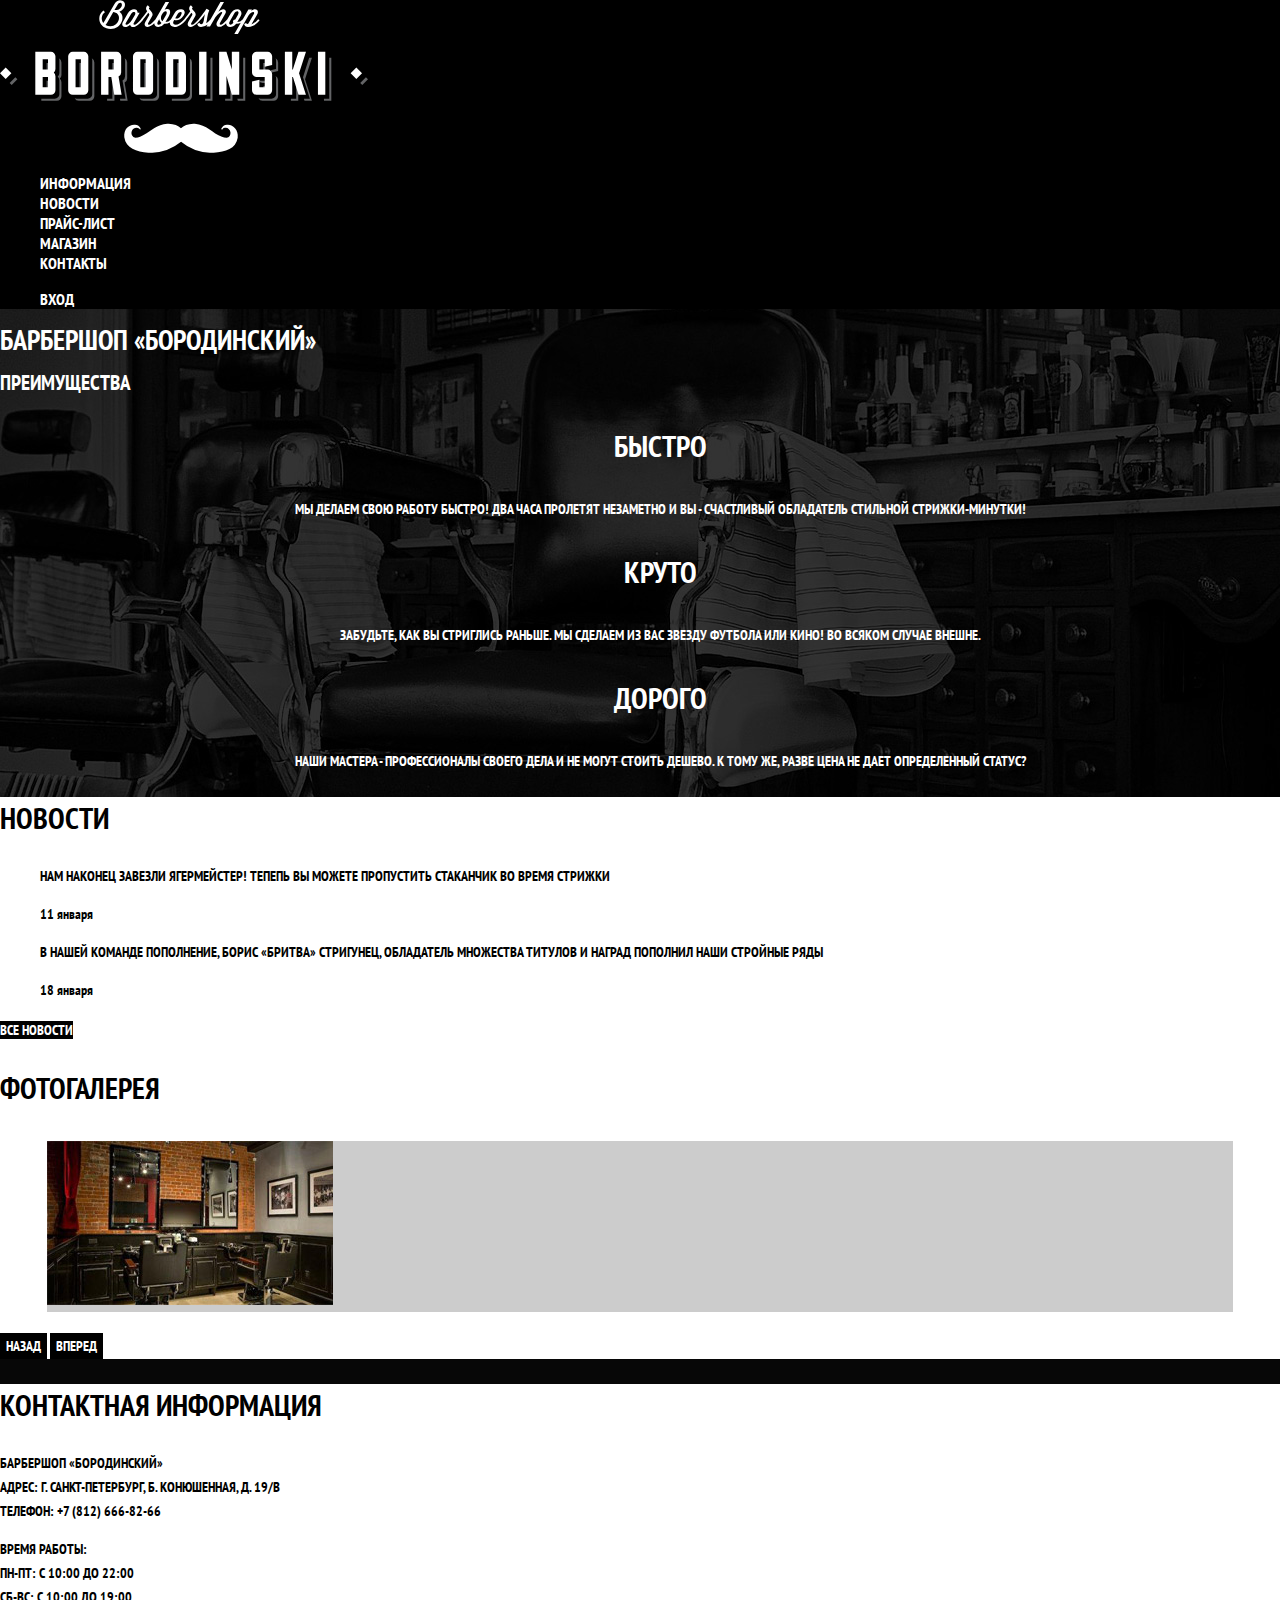
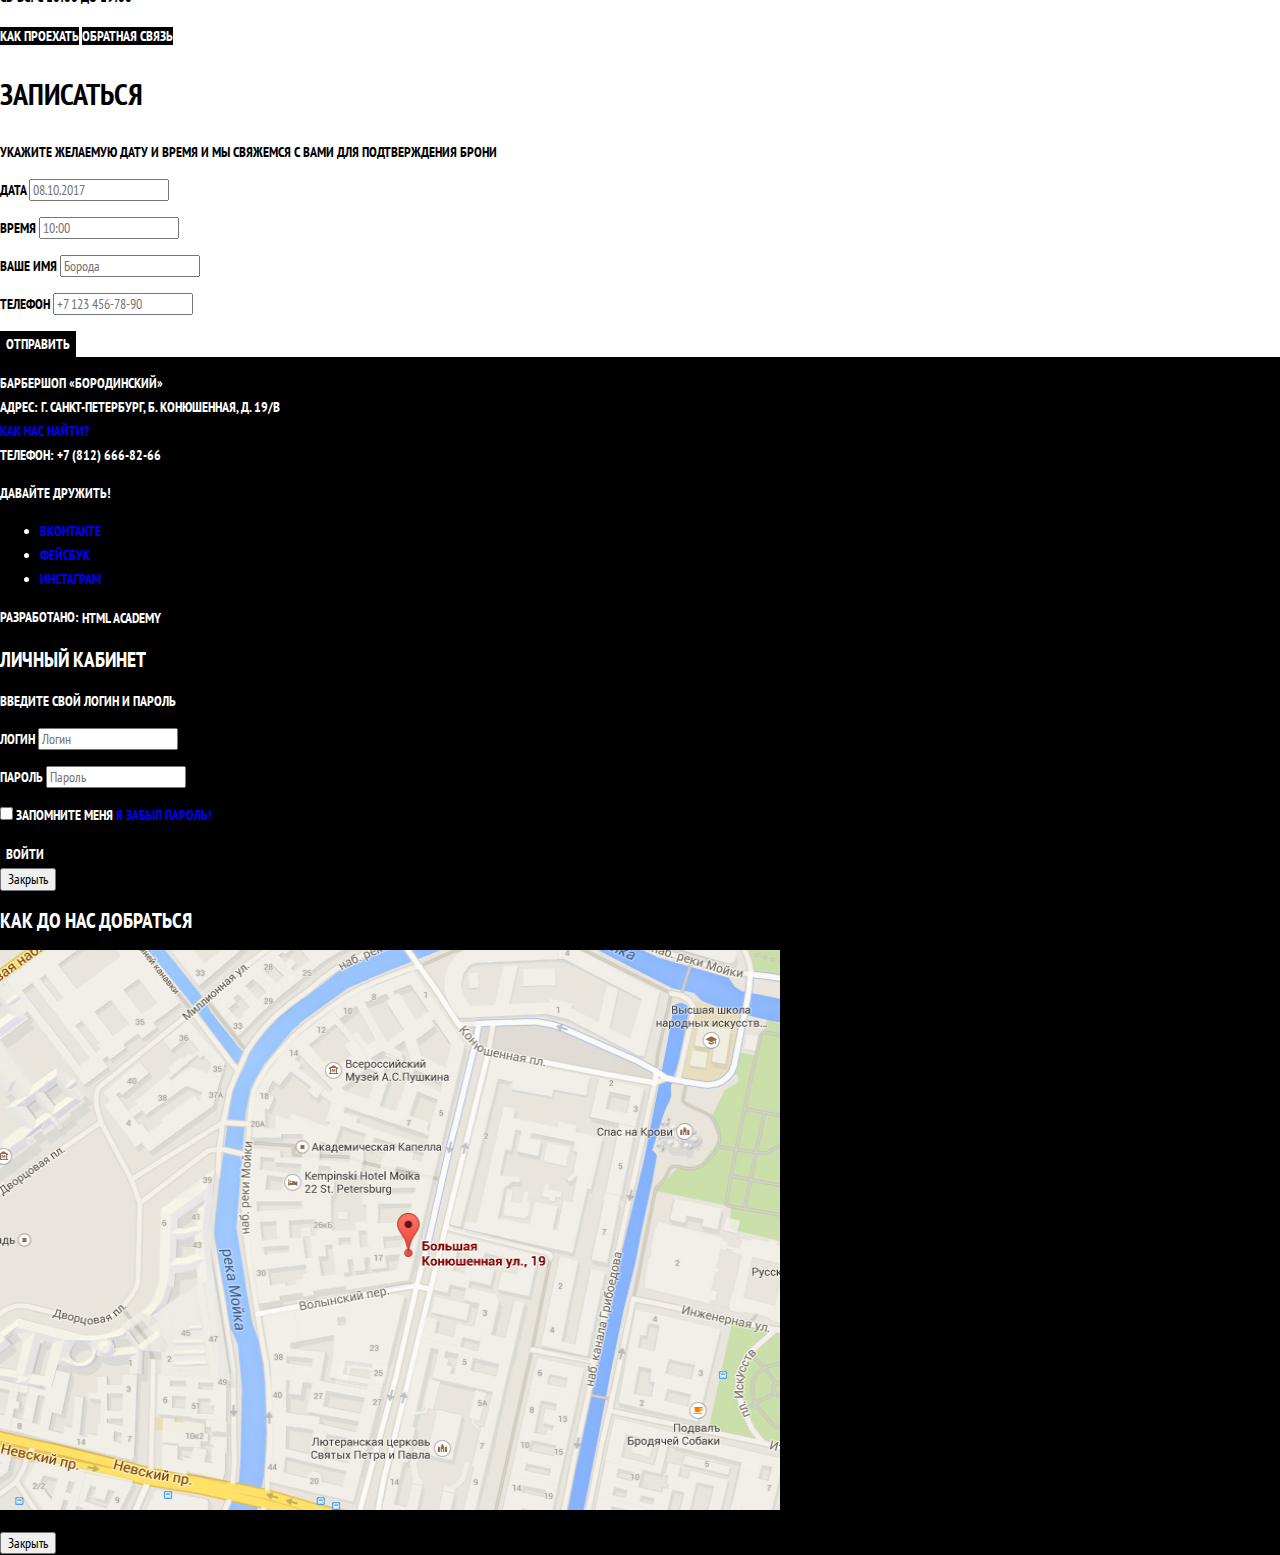
==== index.html @ 7d6e1d99 "Базовая стилизация главной страницы" ====
<!DOCTYPE html>
<html lang="ru">
  <head>
    <meta charset="UTF-8" />
    <meta name="viewport" content="width=device-width, initial-scale=1.0" />
    <meta http-equiv="X-UA-Compatible" content="ie=edge" />
    <title>Барбершоп «Бородинский»</title>
    <link
      href="https://fonts.googleapis.com/css?family=PT+Sans+Narrow:400,700&display=swap&subset=cyrillic"
      rel="stylesheet"
    />
    <link href="css/normalize.css" rel="stylesheet" />
    <link href="css/style.css" rel="stylesheet" />
  </head>
  <body>
    <header class="main-header">
      <nav class="main-navigation">
        <a class="main-header-logo">
          <img
            src="img/index-logo.svg"
            width="368"
            height="153"
            alt="Логотип барбершопа «Бородинский»"
          />
        </a>
        <ul class="site-navigation">
          <li><a href="info.html">Информация</a></li>
          <li><a href="news.html">Новости</a></li>
          <li><a href="price.html">Прайс-лист</a></li>
          <li><a href="catalog.html">Магазин</a></li>
          <li><a href="contacts.html">Контакты</a></li>
        </ul>
        <ul class="user-navigation">
          <li class="login-link">
            <a class="login-link" href="login.html">Вход</a>
          </li>
        </ul>
      </nav>
    </header>
    <main class="container">
      <h1 class="visually-hidden">Барбершоп «Бородинский­­»</h1>

      <section class="features">
        <h2 class="visually-hidden">Преимущества</h2>
        <ul class="features-list">
          <li class="feature-item">
            <h3>Быстро</h3>
            <p>
              Мы делаем свою работу быстро! Два часа пролетят незаметно и вы -
              счастливый обладатель стильной стрижки-минутки!
            </p>
          </li>
          <li class="feature-item">
            <h3>Круто</h3>
            <p>
              Забудьте, как вы стриглись раньше. Мы сделаем из вас звезду
              футбола или кино! Во всяком случае внешне.
            </p>
          </li>
          <li class="feature-item">
            <h3>Дорого</h3>
            <p>
              Наши мастера - профессионалы своего дела и не могут стоить дешево.
              К тому же, разве цена не дает определенный статус?
            </p>
          </li>
        </ul>
      </section>

      <div class="index-colums">
        <section class="news">
          <h2>Новости</h2>
          <ul class="news-list">
            <li class="news-item">
              <p>
                Нам наконец завезли Ягермейстер! тепепь вы можете пропустить
                стаканчик во время стрижки
              </p>
              <time datetime="2016-01-11">11 января</time>
            </li>
            <li class="news-item">
              <p>
                В нашей команде пополнение, Борис «Бритва­­» Стригунец,
                обладатель множества титулов и наград пополнил наши стройные
                ряды
              </p>
              <time datetime="2016-01-18">18 января</time>
            </li>
          </ul>
          <a class="button" href="news.html">Все новости</a>
        </section>
        <section class="gallery">
          <h2>Фотогалерея</h2>
          <figure class="gallery-content">
            <a href="#"
              ><img src="img/studio.jpg" width="286" height="164" alt="Интерьер"
            /></a>
          </figure>
          <button class="button gallery-button gallery-button-back">
            Назад
          </button>
          <button class="button gallery-button gallery-button-next">
            Вперед
          </button>
        </section>
      </div>

      <div class="index-colums">
        <section class="contacts">
          <h2>Контактная информация</h2>
          <p>
            Барбершоп «Бородинский­­»<br />
            Адрес: г. Санкт-Петербург, Б. Конюшенная, д. 19/В<br />
            Телефон: +7 (812) 666-82-66
          </p>
          <p>
            Время работы:<br />
            пн-пт: с 10:00 до 22:00<br />
            сб-вс: с 10:00 до 19:00
          </p>
          <a class="button" href="map.html">Как проехать</a>
          <a class="button" href="contacts.html">Обратная связь</a>
        </section>

        <section class="appointment">
          <h2>Записаться</h2>
          <p class="appointment-info">
            Укажите желаемую дату и время и мы свяжемся с вами для подтверждения
            брони
          </p>
          <form
            action="https://echo.htmlacademy.ru"
            class="appointment-form"
            method="POST"
          >
            <p class="appointment-item">
              <label for="appointment-date">Дата</label>
              <input
                id="appointment-date"
                type="text"
                name="date"
                value=""
                placeholder="08.10.2017"
              />
            </p>
            <p class="appointment-item">
              <label for="appointment-time">Время</label>
              <input
                id="appointment-time"
                type="text"
                name="time"
                value=""
                placeholder="10:00"
              />
            </p>
            <p class="appointment-item">
              <label for="appointment-name">Ваше имя</label>
              <input
                id="appointment-name"
                type="text"
                name="name"
                value=""
                placeholder="Борода"
              />
            </p>
            <p class="appointment-item">
              <label for="appointment-phone">Телефон</label>
              <input
                id="appointment-phone"
                type="tel"
                name="phone"
                value=""
                placeholder="+7 123 456-78-90"
              />
            </p>
            <button class="button" type="submit">Отправить</button>
          </form>
        </section>
      </div>
    </main>
    <footer class="main-footer">
      <p class="footer-contacts">
        Барбершоп «Бородинский­­»<br />
        Адрес: г. Санкт-Петербург, Б. Конюшенная, д. 19/В<br />
        <a href="map.html">Как нас найти?</a><br />
        Телефон: +7 (812) 666-82-66
      </p>
      <div class="footer-social">
        <b>Давайте дружить!</b>
        <ul>
          <li><a class="social-button" href="#">Вконтакте</a></li>
          <li><a class="social-button" href="#">Фейсбук</a></li>
          <li><a class="social-button" href="#">Инстаграм</a></li>
        </ul>
      </div>
      <p class="footer-copyright">
        <b>Разработано:</b>
        <a class="button" href="https://htmlacademy.ru">HTML Academy</a>
      </p>
    </footer>

    <section class="modal modal-login">
      <h2>Личный кабинет</h2>
      <p>Введите свой логин и пароль</p>
      <form
        action="https://echo.htmlacademy.ru"
        class="login-form"
        method="POST"
      >
        <p>
          <label for="user-login" class="visually-hidden">Логин</label>
          <input
            class="login-icon-user"
            id="user-login"
            type="text"
            name="login"
            placeholder="Логин"
          />
        </p>
        <p>
          <label for="user-password" class="visually-hidden">Пароль</label>
          <input
            class="login-icon-password"
            id="user-password"
            type="password"
            name="password"
            placeholder="Пароль"
          />
        </p>
        <p class="login-password-info">
          <label class="login-checkbox">
            <input type="checkbox" name="remember" class="visually-hidden" />
            <span class="checkbox-indicator"></span>
            Запомните меня
          </label>
          <a class="restore" href="#">Я забыл пароль!</a>
        </p>
        <button class="button" type="submit">Войти</button>
      </form>
      <button class="modal-close" type="button">Закрыть</button>
    </section>

    <section class="modal modal-map">
      <h2 class="visually-hidden">Как до нас добраться</h2>
      <p>
        <img
          src="img/map.jpg"
          width="780"
          height="560"
          alt="Офис компании по адресу ул. Большая Конюшенная 19/8, Санкт-Петербург"
        />
      </p>
      <button class="modal-close" type="button">Закрыть</button>
    </section>
  </body>
</html>
---- css/style.css ----
body {
  margin: 0;
  padding: 0;

  font-family: "PT Sans Narrow", Arial, sans-serif;
  font-size: 14px;
  font-weight: 700;
  line-height: 24px;
  color: #ffffff;
  text-transform: uppercase;

  background-color: #000000;
  background-image: url("../img/bg.jpg");
  background-position: top center;
  background-repeat: no-repeat;
}

a {
  text-decoration: none;
}

.button {
  font: inherit;

  text-align: center;
  color: #ffffff;
  vertical-align: middle;
  text-transform: uppercase;

  background-color: #000000;
  border: 0;
}

.button:hover,
.button:focus,
.button:active {
  background-color: #663d15;
}

.main-navigation {
  font-size: 16px;
  line-height: 20px;
  color: #ffffff;

  background-color: #000000;
}

.site-navigation,
.user-navigation {
  list-style: none;
}

.site-navigation a,
.user-navigation a {
  color: #ffffff;
}

.site-navigation:hover,
.site-navigation:focus,
.user-navigation:hover,
.user-navigation:focus {
  background-color: #242424;
}

.features-list {
  list-style: none;
}

.feature-item {
  text-align: center;
}

.feature-item h3 {
  font-size: 30px;
  line-height: 42px;
}

.index-colums {
  color: #000000;

  background-color: #f8f5f2;
  background-image: url("../img/pattern-light.jpg");
  background-position: 0 0;
  background-repeat: repeat;
}

.index-colums h2 {
  font-size: 30px;
  line-height: 42px;
}

.news-list {
  list-style: none;
}

.news-item time {
  text-transform: none;
}

.gallery-content {
  background-color: #cccccc;
  border: 7px solid #ffffff;
}
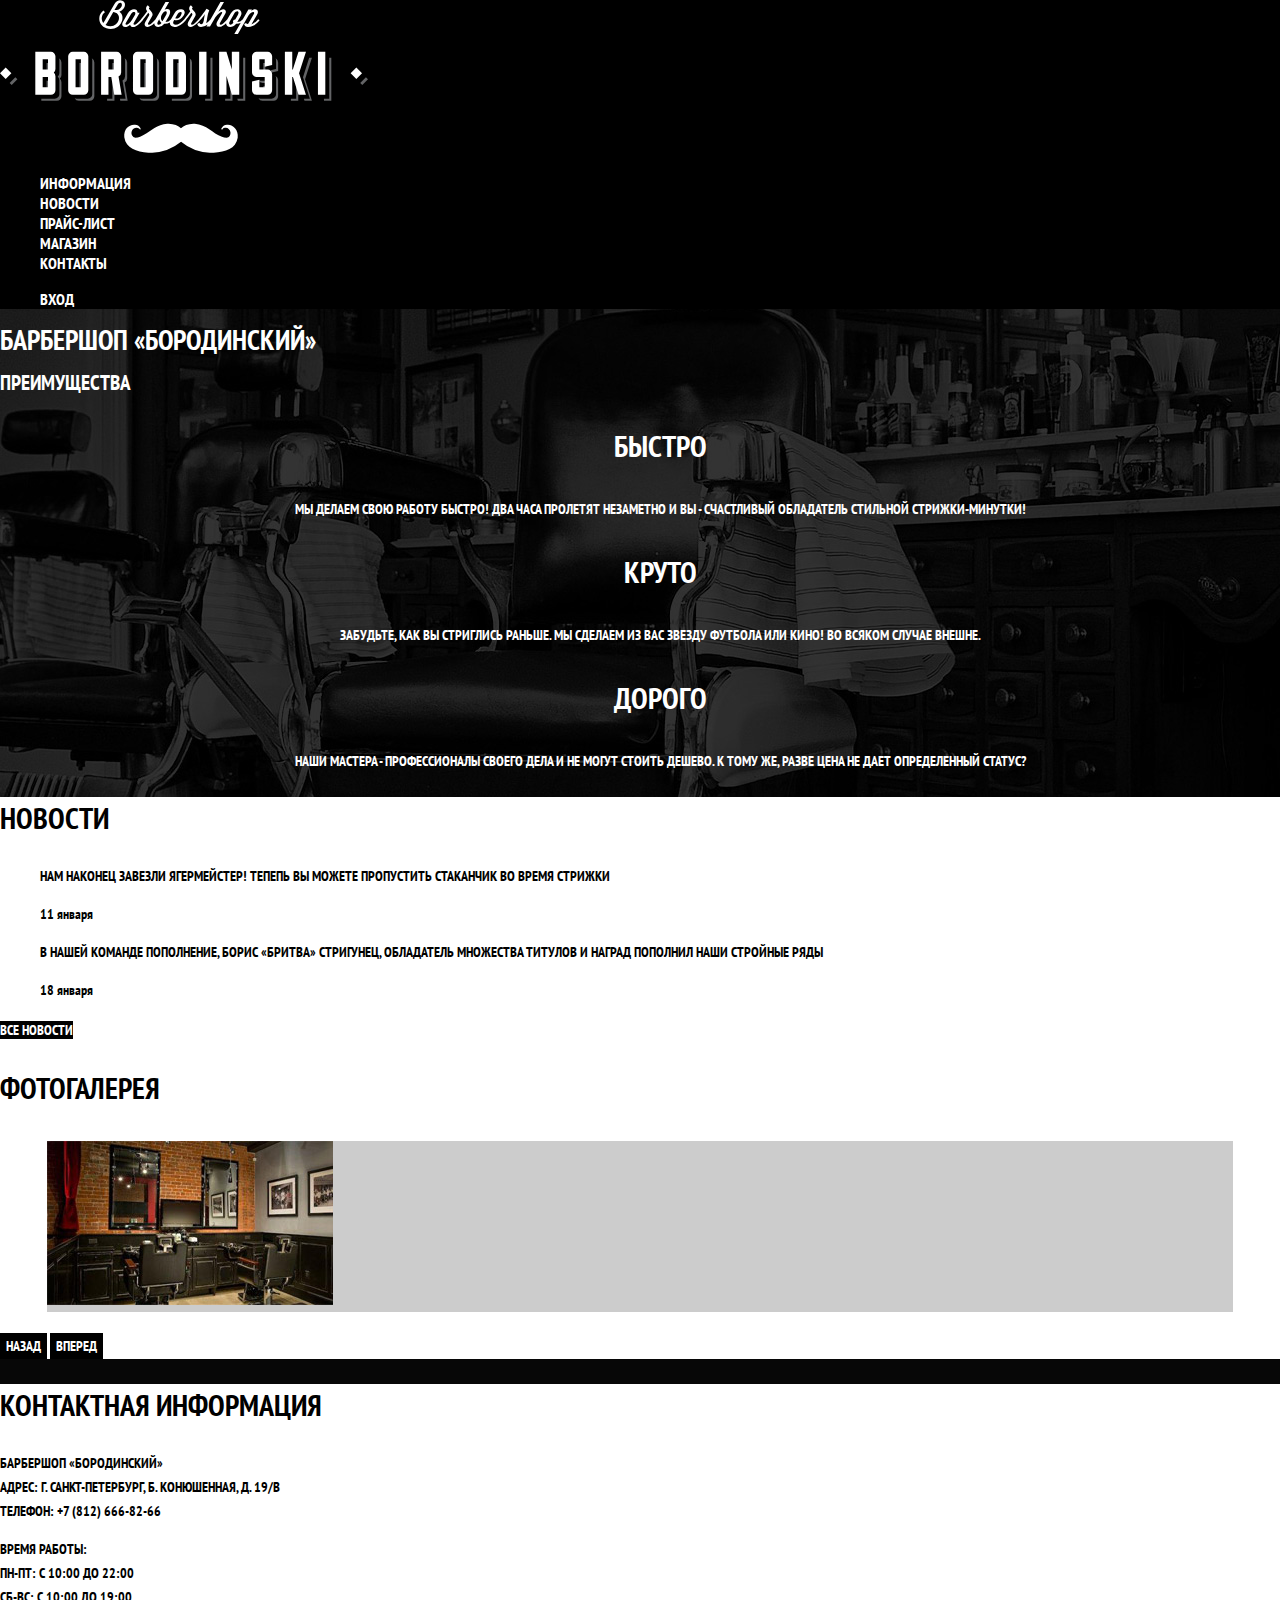
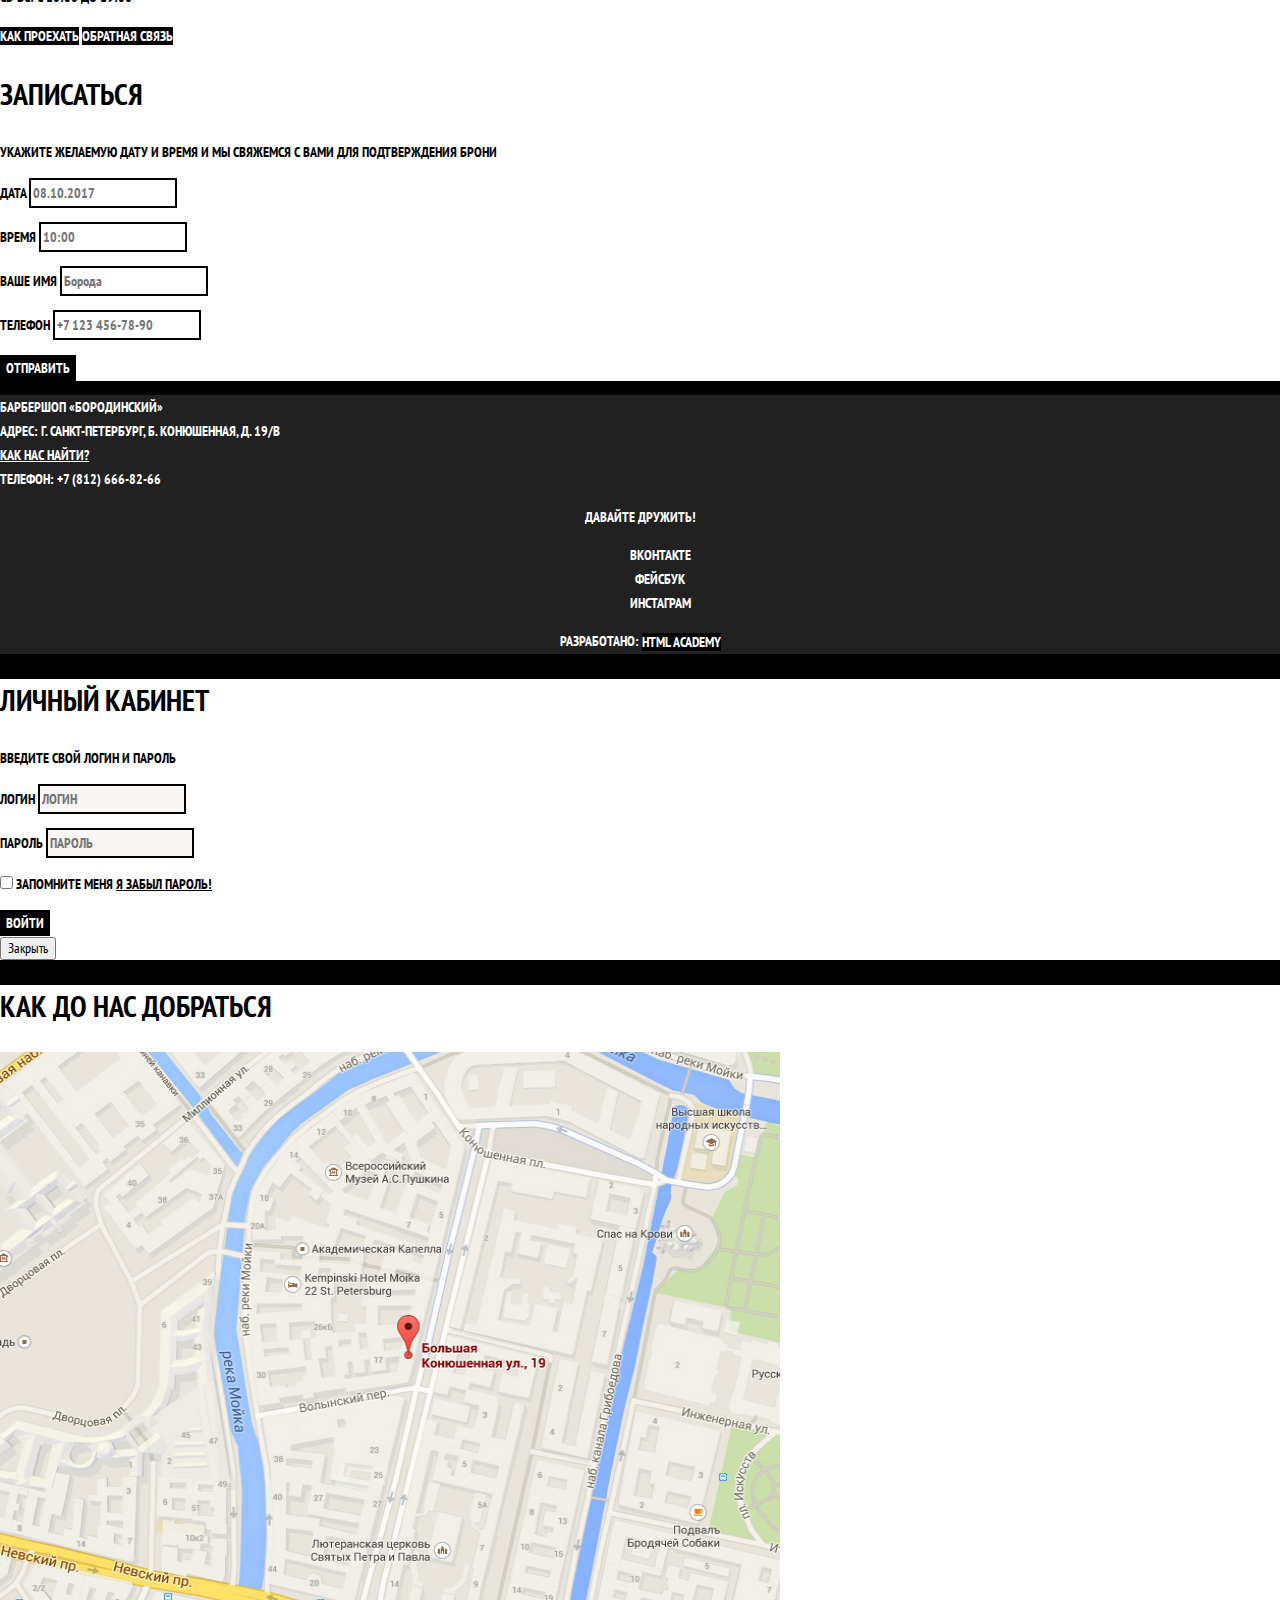
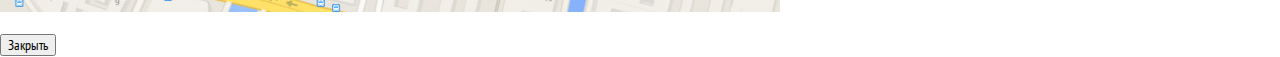
==== commit 407f85fd: "Базовая стилизация карточки товара и каталога" ====
--- a/index.html
+++ b/index.html
@@ -2,8 +2,6 @@
 <html lang="ru">
   <head>
     <meta charset="UTF-8" />
-    <meta name="viewport" content="width=device-width, initial-scale=1.0" />
-    <meta http-equiv="X-UA-Compatible" content="ie=edge" />
     <title>Барбершоп «Бородинский»</title>
     <link
       href="https://fonts.googleapis.com/css?family=PT+Sans+Narrow:400,700&display=swap&subset=cyrillic"
@@ -89,6 +87,7 @@
           </ul>
           <a class="button" href="news.html">Все новости</a>
         </section>
+        
         <section class="gallery">
           <h2>Фотогалерея</h2>
           <figure class="gallery-content">
--- a/css/style.css
+++ b/css/style.css
@@ -15,6 +15,15 @@
   background-repeat: no-repeat;
 }
 
+.inner-page {
+  color: #000000;
+
+  background-color: #f9f6f3;
+  background-image: url("../img/pattern-light.jpg");
+  background-position: 0 0;
+  background-repeat: repeat;
+}
+
 a {
   text-decoration: none;
 }
@@ -28,7 +37,7 @@
   text-transform: uppercase;
 
   background-color: #000000;
-  border: 0;
+  border: none;
 }
 
 .button:hover,
@@ -55,10 +64,10 @@
   color: #ffffff;
 }
 
-.site-navigation:hover,
-.site-navigation:focus,
-.user-navigation:hover,
-.user-navigation:focus {
+.site-navigation a:hover,
+.site-navigation a:focus,
+.user-navigation a:hover,
+.user-navigation a:focus {
   background-color: #242424;
 }
 
@@ -100,4 +109,245 @@
 .gallery-content {
   background-color: #cccccc;
   border: 7px solid #ffffff;
+}
+
+.appointment-item input {
+  font: inherit;
+
+  background-color: transparent;
+  border: 2px solid #000000;
+}
+
+.appointment-item input:focus {
+  border-color: #663d15;
+}
+
+.page-title {
+  font-size: 30px;
+  line-height: 42px;
+}
+
+.breadcrumbs {
+  list-style: none;
+}
+
+.breadcrumbs a {
+  color: #000000;
+}
+
+.breadcrumbs a:hover,
+.breadcrumbs a:focus {
+  text-decoration: underline;
+}
+
+.filter fieldset {
+  border: none;
+}
+
+.filter legend {
+  font-size: 24px;
+  line-height: 30px;
+}
+
+.filter ul {
+  list-style: none;
+  line-height: 18px;
+}
+
+.filter-input:hover + label,
+.filter-input:focus + label {
+  color: #663d15;
+}
+
+.filter-input:disabled + label {
+  color: #000000;
+
+  opacity: 0.5;
+}
+
+.catalog-list {
+  list-style: none;
+}
+
+.catalog-item {
+  background-color: #f8f3f8;
+  box-shadow: 0 0 10px rgba(0, 0, 0, 0.1);
+}
+
+.catalog-item:hover {
+  box-shadow: 0 0 10px rgba(0, 0, 0, 0.2);
+}
+
+.catalog-item a {
+  color: #000000;
+}
+
+.catalog-item h3 {
+  font-size: 14px;
+  line-height: 18px;
+}
+
+.catalog-category {
+  text-transform: none;
+}
+
+.catalog-item-price b {
+  font-size: 14px;
+  line-height: 20px;
+  text-align: center;
+
+  background-color: #e5e5e5;
+}
+
+.catalog-item-price .button {
+  line-height: 20px;
+  color: #ffffff;
+}
+
+.pagination-list {
+  list-style: none;
+}
+
+.pagination-item a {
+  color: #ffffff;
+
+  background-color: #000000;
+}
+
+.pagination-item a:hover,
+.pagination-item a:focus,
+.pagination-item a:active {
+  background-color: #663d15;
+}
+
+.pagination-item-current a {
+  color: #000000;
+
+  background-color: #ffffff;
+}
+
+.pagination-item-current a:hover,
+.pagination-item-current a:focus,
+.pagination-item-current a:active {
+  color: #000000;
+
+  background-color: #ffffff;
+}
+
+.product-photo-preview {
+  list-style: none;
+}
+
+.product-photo-preview li {
+  box-shadow: 0 0 10px 2px rgba(0, 0, 0, 0.1);
+}
+
+.product-photo-full {
+  box-shadow: 0 0 10px 2px rgba(0, 0, 0, 0.1);
+}
+
+.product-article {
+  text-align: right;
+  color: #aeaeae;
+}
+
+.product-price b {
+  line-height: 20px;
+  text-align: center;
+
+  background-color: #e5e5e5;
+}
+
+.product-info h3 {
+  font-size: 24px;
+  line-height: 30px;
+}
+
+.product-info ul {
+  list-style: none;
+}
+
+.main-footer {
+  color: #ffffff;
+
+  background-color: #212121;
+  background-image: url("../img/pattern-dark.jpg");
+  background-position: 0 0;
+  background-repeat: repeat;
+}
+
+.footer-contacts a {
+  color: #ffffff;
+  text-decoration: underline;
+}
+
+.footer-contacts a:hover,
+.footer-contacts a:focus {
+  text-decoration: none;
+}
+
+.footer-social {
+  text-align: center;
+}
+
+.footer-social ul {
+  list-style: none;
+}
+
+.social-button {
+  color: #ffffff;
+}
+
+.footer-copyright {
+  text-align: center;
+}
+
+.footer-copyright .button:hover,
+.footer-copyright .button:focus {
+  color: #000000;
+
+  background-color: #ffffff;
+}
+
+.modal {
+  color: #000000;
+
+  background-color: #f8f3f8;
+  background-image: url("../img/pattern-light.jpg");
+  background-position: 0 0;
+  background-repeat: repeat;
+}
+
+.modal h2 {
+  font-size: 30px;
+  line-height: 42px;
+}
+
+.login-form input[type="text"],
+.login-form input[type="password"] {
+  font: inherit;
+  color: #000000;
+  text-transform: uppercase;
+
+  background-color: #f9f6f3;
+  border: 2px solid #000000;
+}
+
+.login-form input:focus {
+  border-color: #663d15;
+}
+
+.login-checkbox:hover,
+.login-checkbox:focus {
+  color: #663d15;
+}
+
+.restore {
+  color: #000000;
+  text-decoration: underline;
+}
+
+.restore:hover,
+.restore:focus {
+  text-decoration: none;
 }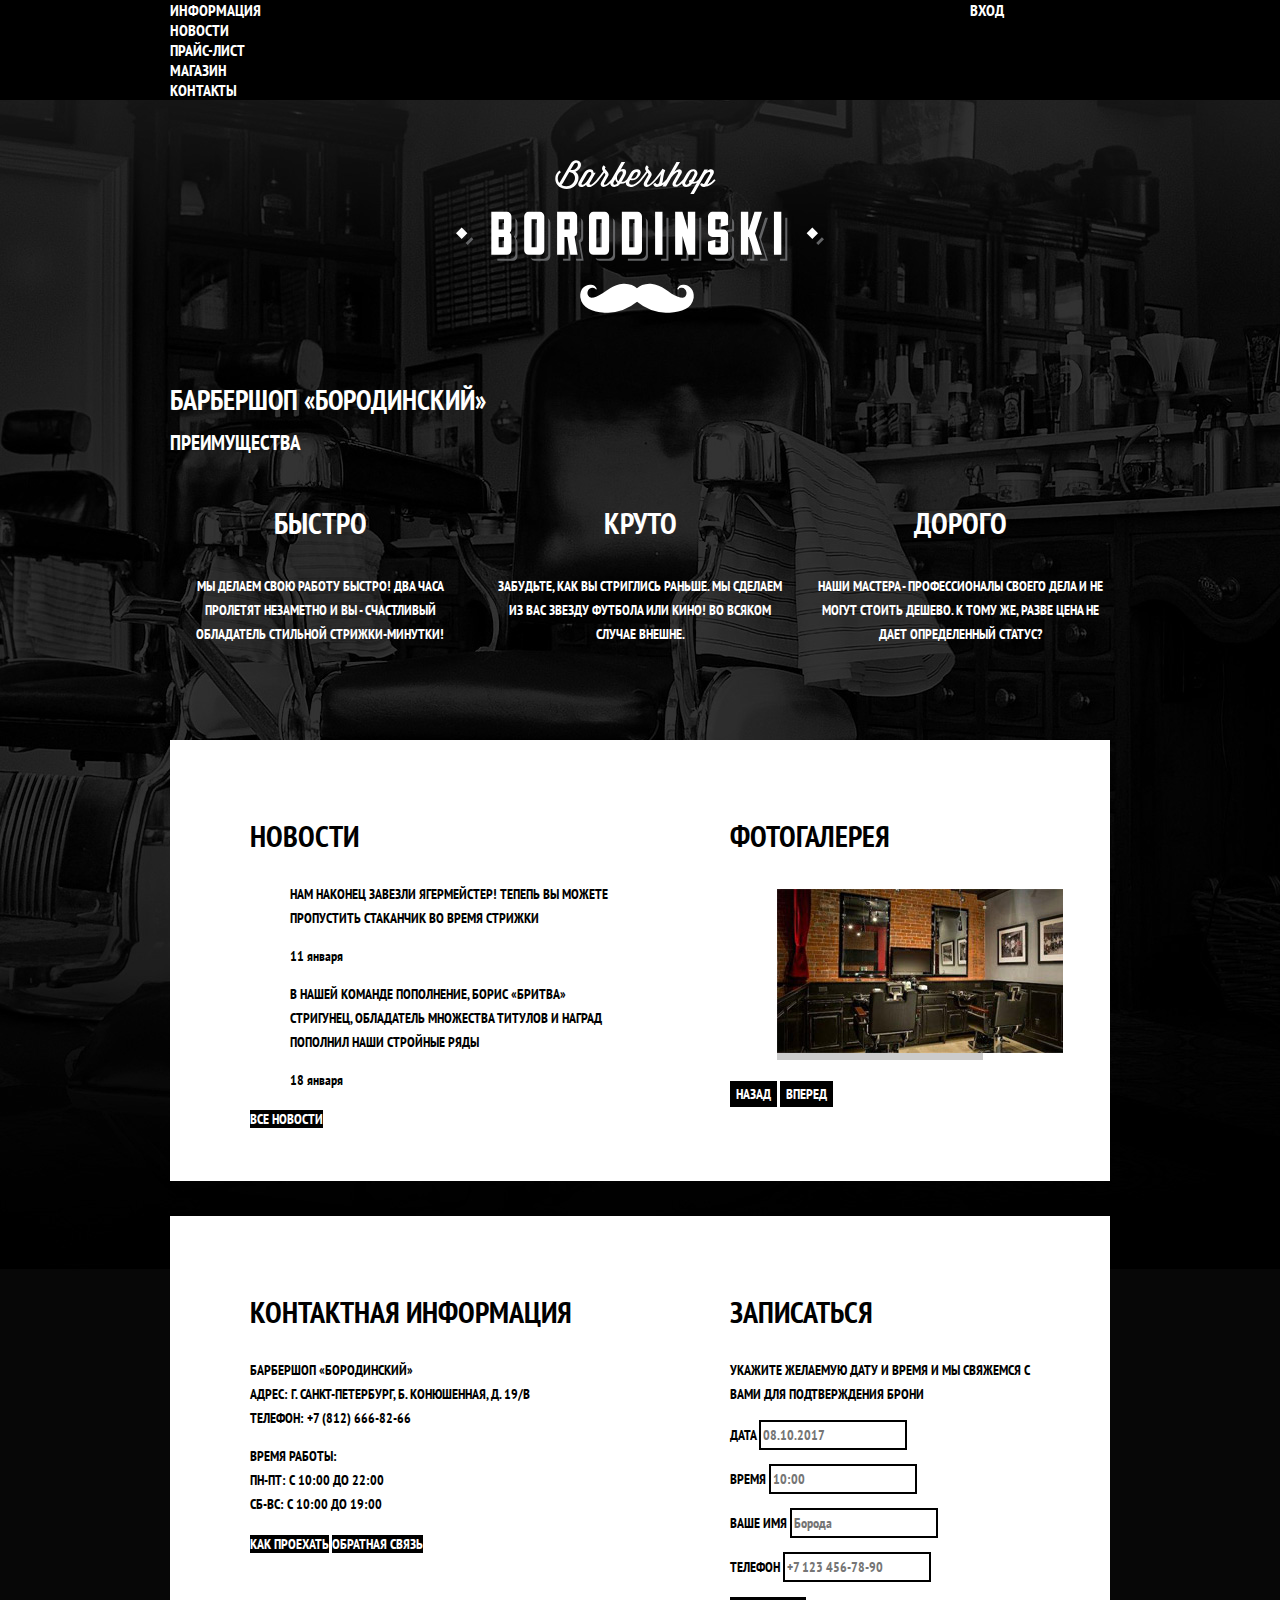
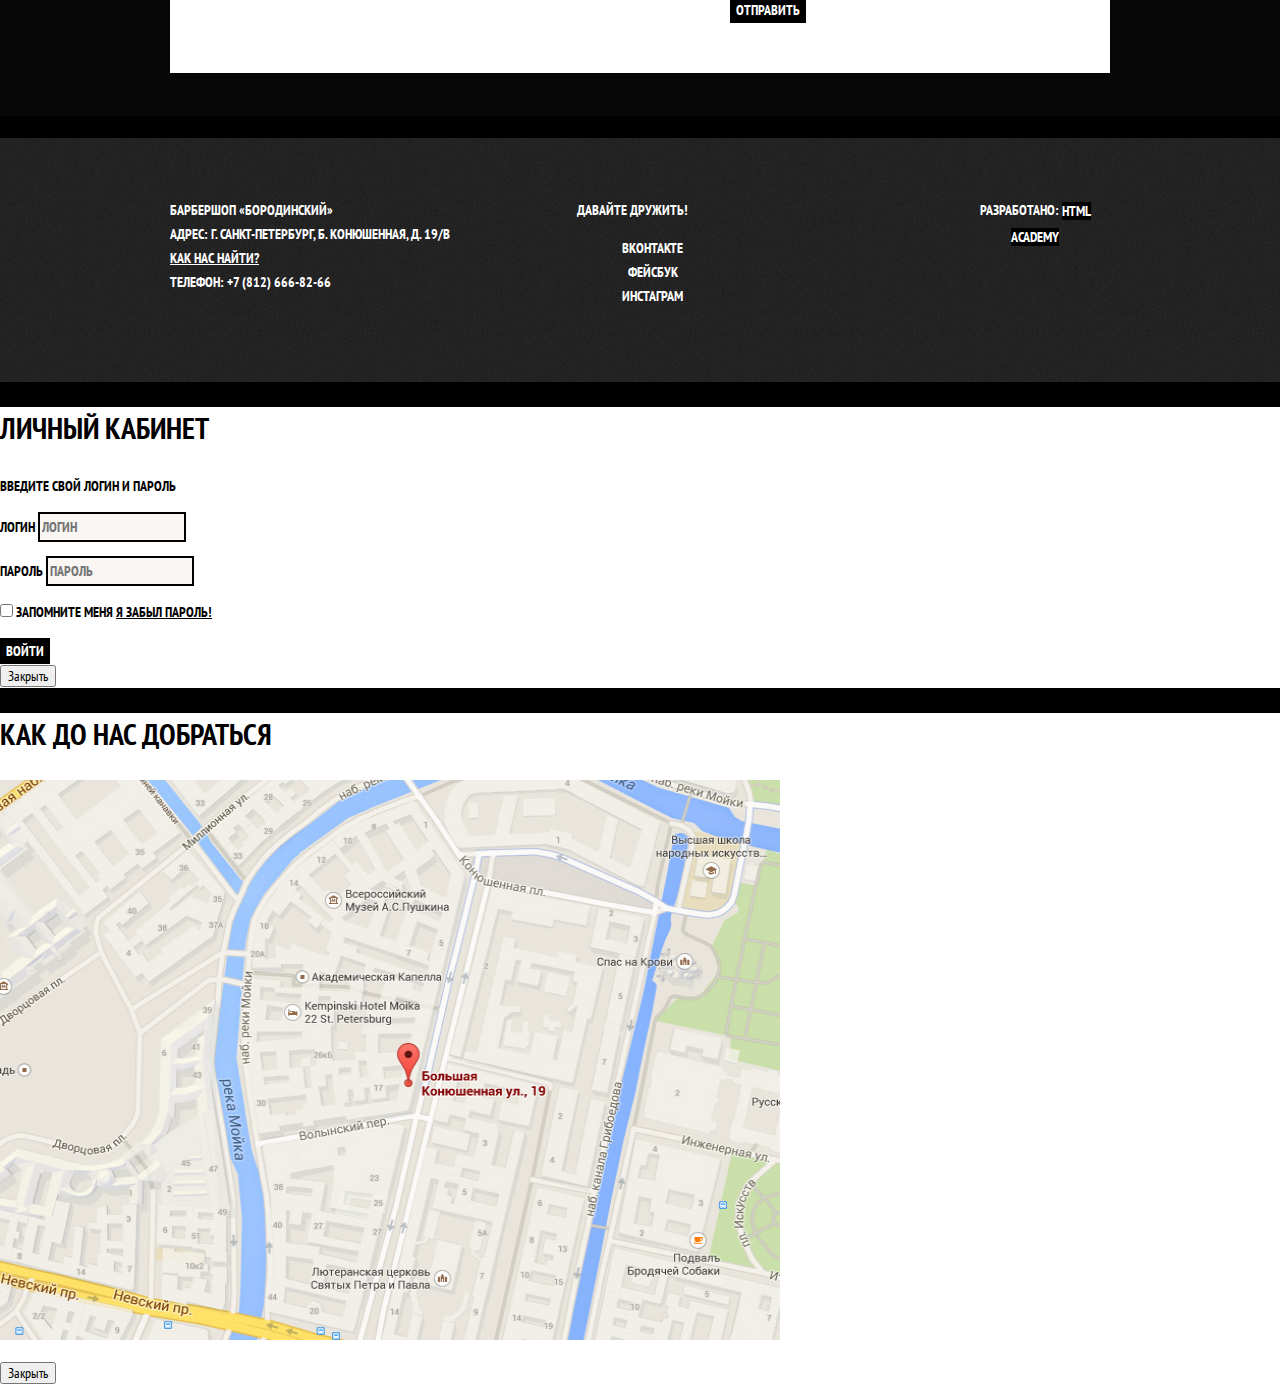
==== commit 20e703d5: "Сетка главной страницы" ====
--- a/index.html
+++ b/index.html
@@ -10,6 +10,7 @@
     <link href="css/normalize.css" rel="stylesheet" />
     <link href="css/style.css" rel="stylesheet" />
   </head>
+
   <body>
     <header class="main-header">
       <nav class="main-navigation">
@@ -21,20 +22,25 @@
             alt="Логотип барбершопа «Бородинский»"
           />
         </a>
-        <ul class="site-navigation">
-          <li><a href="info.html">Информация</a></li>
-          <li><a href="news.html">Новости</a></li>
-          <li><a href="price.html">Прайс-лист</a></li>
-          <li><a href="catalog.html">Магазин</a></li>
-          <li><a href="contacts.html">Контакты</a></li>
-        </ul>
-        <ul class="user-navigation">
-          <li class="login-link">
-            <a class="login-link" href="login.html">Вход</a>
-          </li>
-        </ul>
+        <div class="main-navigation-wrapper">
+          <div class="container">
+            <ul class="site-navigation">
+              <li><a href="info.html">Информация</a></li>
+              <li><a href="news.html">Новости</a></li>
+              <li><a href="price.html">Прайс-лист</a></li>
+              <li><a href="catalog.html">Магазин</a></li>
+              <li><a href="contacts.html">Контакты</a></li>
+            </ul>
+            <ul class="user-navigation">
+              <li class="login-link">
+                <a class="login-link" href="login.html">Вход</a>
+              </li>
+            </ul>
+          </div>
+        </div>
       </nav>
     </header>
+
     <main class="container">
       <h1 class="visually-hidden">Барбершоп «Бородинский­­»</h1>
 
@@ -87,7 +93,7 @@
           </ul>
           <a class="button" href="news.html">Все новости</a>
         </section>
-        
+
         <section class="gallery">
           <h2>Фотогалерея</h2>
           <figure class="gallery-content">
@@ -178,24 +184,26 @@
       </div>
     </main>
     <footer class="main-footer">
-      <p class="footer-contacts">
-        Барбершоп «Бородинский­­»<br />
-        Адрес: г. Санкт-Петербург, Б. Конюшенная, д. 19/В<br />
-        <a href="map.html">Как нас найти?</a><br />
-        Телефон: +7 (812) 666-82-66
-      </p>
-      <div class="footer-social">
-        <b>Давайте дружить!</b>
-        <ul>
-          <li><a class="social-button" href="#">Вконтакте</a></li>
-          <li><a class="social-button" href="#">Фейсбук</a></li>
-          <li><a class="social-button" href="#">Инстаграм</a></li>
-        </ul>
+      <div class="container">
+        <p class="footer-contacts">
+          Барбершоп «Бородинский­­»<br />
+          Адрес: г. Санкт-Петербург, Б. Конюшенная, д. 19/В<br />
+          <a href="map.html">Как нас найти?</a><br />
+          Телефон: +7 (812) 666-82-66
+        </p>
+        <div class="footer-social">
+          <b>Давайте дружить!</b>
+          <ul>
+            <li><a class="social-button" href="#">Вконтакте</a></li>
+            <li><a class="social-button" href="#">Фейсбук</a></li>
+            <li><a class="social-button" href="#">Инстаграм</a></li>
+          </ul>
+        </div>
+        <p class="footer-copyright">
+          <b>Разработано:</b>
+          <a class="button" href="https://htmlacademy.ru">HTML Academy</a>
+        </p>
       </div>
-      <p class="footer-copyright">
-        <b>Разработано:</b>
-        <a class="button" href="https://htmlacademy.ru">HTML Academy</a>
-      </p>
     </footer>
 
     <section class="modal modal-login">
--- a/css/style.css
+++ b/css/style.css
@@ -24,6 +24,10 @@
   background-repeat: repeat;
 }
 
+.main-header {
+  margin-bottom: 75px;
+}
+
 a {
   text-decoration: none;
 }
@@ -47,15 +51,47 @@
 }
 
 .main-navigation {
+  display: flex;
+  flex-direction: column;
+  align-items: center;
+
   font-size: 16px;
   line-height: 20px;
   color: #ffffff;
 
+  background-color: transparent;
+}
+
+.main-header-logo {
+  order: 2;
+  width: 368px;
+  height: 153px;
+}
+
+.main-navigation-wrapper {
+  width: 100%;
+  margin-bottom: 60px;
+
   background-color: #000000;
+}
+
+.main-navigation-wrapper .container {
+  display: flex;
+  justify-content: space-between;
+}
+
+.site-navigation {
+  width: 620px;
+}
+
+.user-navigation {
+  width: 140px;
 }
 
 .site-navigation,
 .user-navigation {
+  margin: 0;
+  padding: 0;
   list-style: none;
 }
 
@@ -71,11 +107,27 @@
   background-color: #242424;
 }
 
+.container {
+  width: 940px;
+  margin: 0 auto;
+  padding: 0 10px;;
+}
+
+.features {
+  margin-bottom: 80px;
+}
+
 .features-list {
+  display: flex;
+  justify-content: space-between;
+  margin: 0;
+  padding: 0;
+
   list-style: none;
 }
 
 .feature-item {
+  width: 300px;
   text-align: center;
 }
 
@@ -85,6 +137,11 @@
 }
 
 .index-colums {
+  display: flex;
+  justify-content: space-between;
+  padding: 50px 80px;
+  margin-bottom: 35px;
+
   color: #000000;
 
   background-color: #f8f5f2;
@@ -98,12 +155,20 @@
   line-height: 42px;
 }
 
+.news {
+  width: 380px;
+}
+
 .news-list {
   list-style: none;
 }
 
 .news-item time {
   text-transform: none;
+}
+
+.gallery {
+  width: 300px;
 }
 
 .gallery-content {
@@ -111,6 +176,14 @@
   border: 7px solid #ffffff;
 }
 
+.contacts {
+  width: 380px;
+}
+
+.appointment {
+  width: 300px;
+}
+
 .appointment-item input {
   font: inherit;
 
@@ -138,6 +211,10 @@
 .breadcrumbs a:hover,
 .breadcrumbs a:focus {
   text-decoration: underline;
+}
+
+.breadcrumbs-current {
+  color: #aba9a7;
 }
 
 .filter fieldset {
@@ -268,6 +345,9 @@
 }
 
 .main-footer {
+  padding: 60px 0;
+  margin-top: 65px;
+
   color: #ffffff;
 
   background-color: #212121;
@@ -276,6 +356,17 @@
   background-repeat: repeat;
 }
 
+.main-footer .container {
+  display: flex;
+
+}
+
+.footer-contacts {
+  width: 320px;
+  margin: 0;
+  margin-right: 70px;
+}
+
 .footer-contacts a {
   color: #ffffff;
   text-decoration: underline;
@@ -287,6 +378,8 @@
 }
 
 .footer-social {
+  width: 145px;
+
   text-align: center;
 }
 
@@ -299,6 +392,9 @@
 }
 
 .footer-copyright {
+  width: 150px;
+  margin: 0;
+  margin-left: auto;
   text-align: center;
 }
 
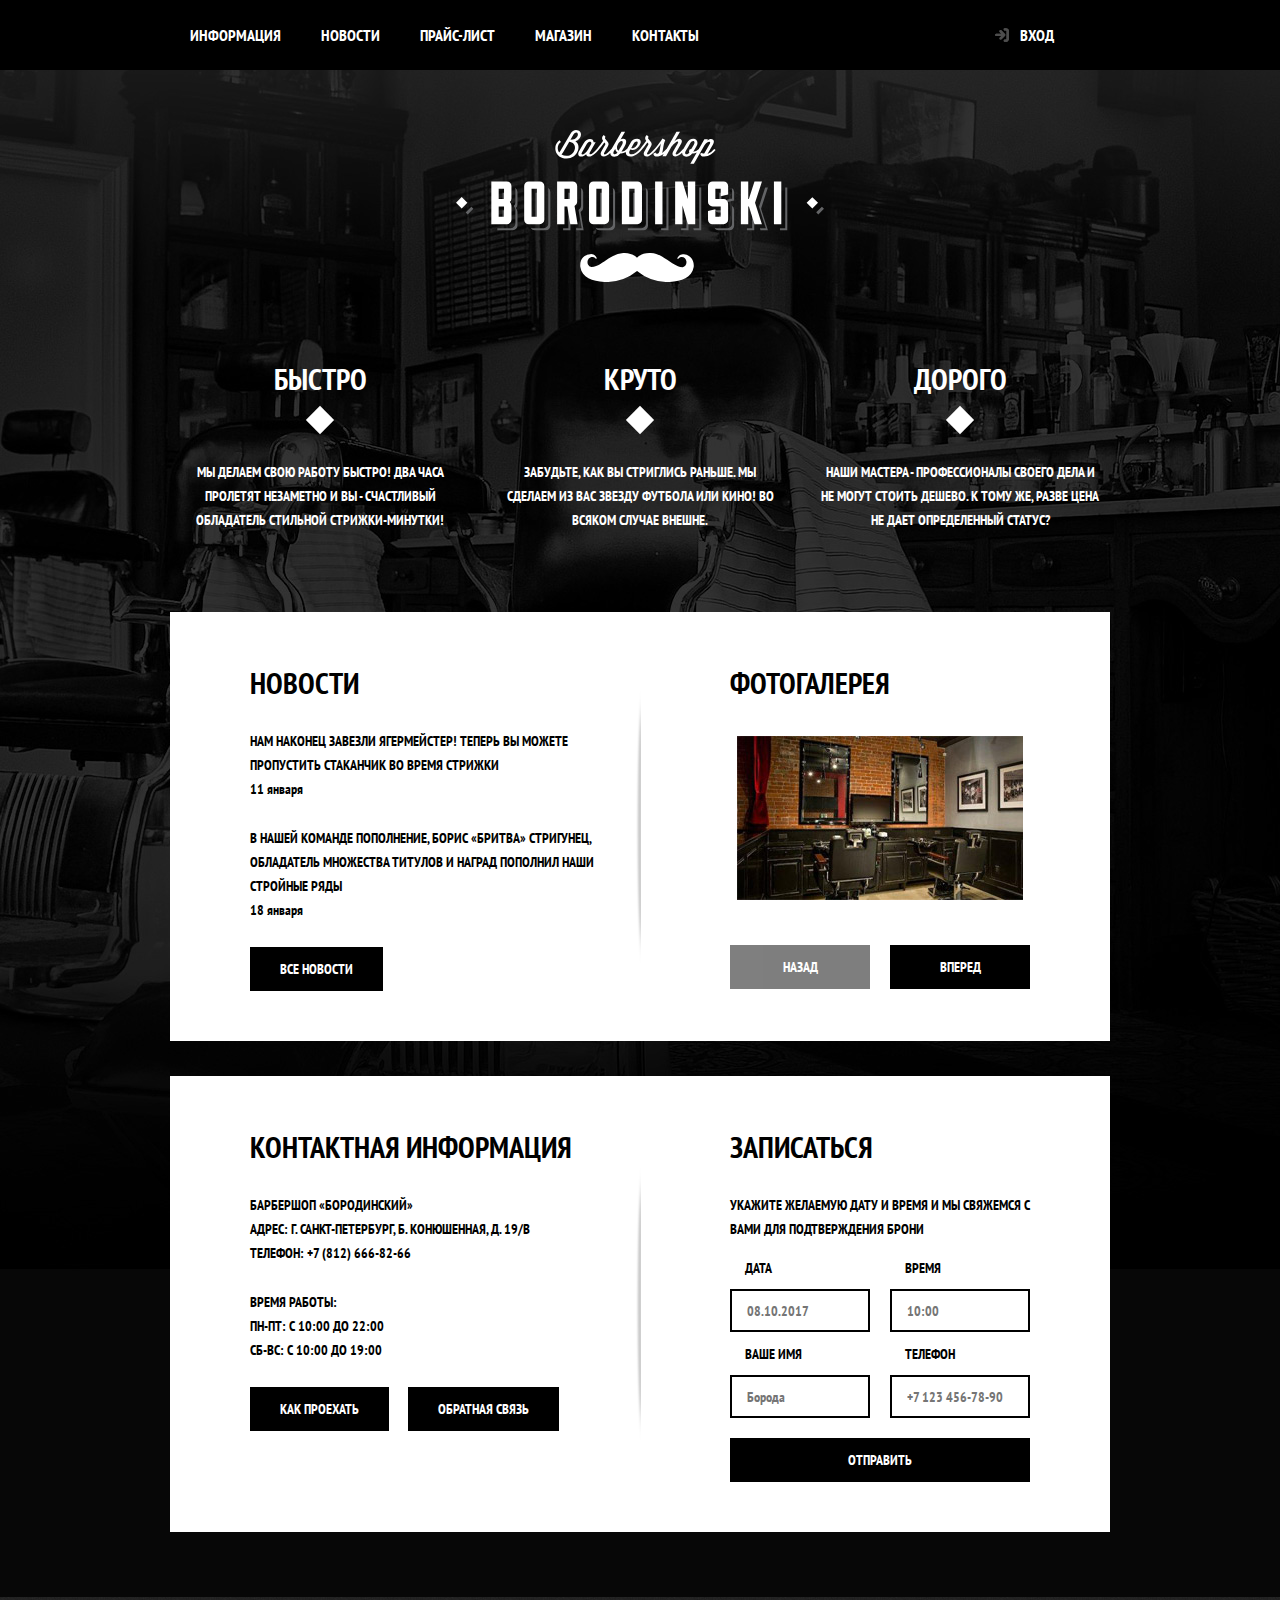
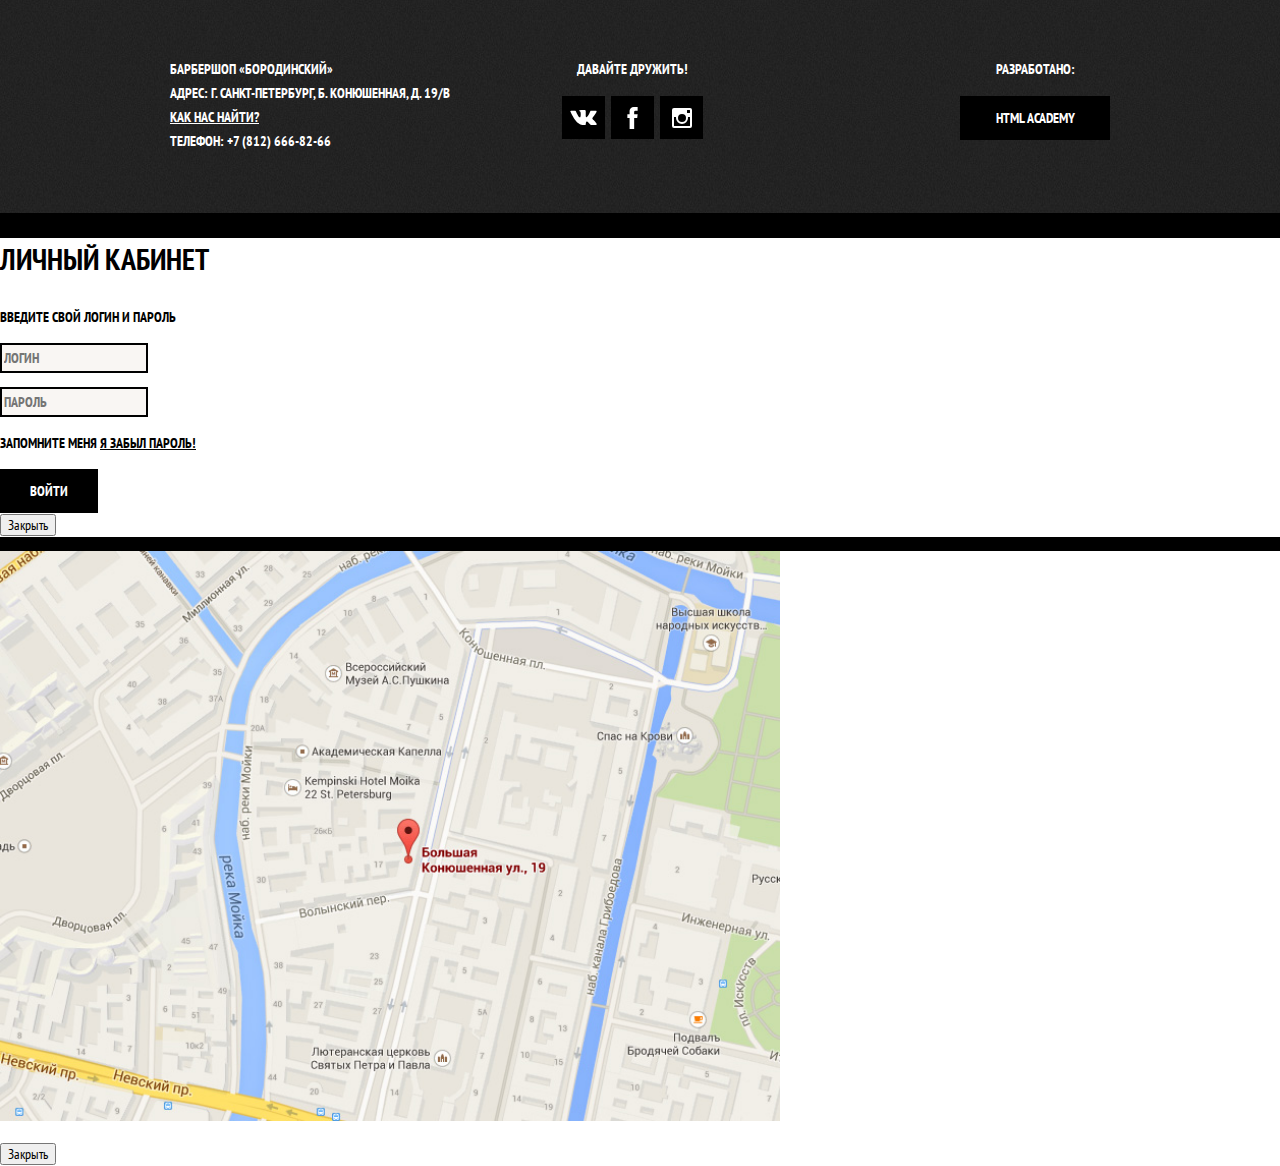
==== commit d3045b3e: "Стилизация декоративных элементов" ====
--- a/index.html
+++ b/index.html
@@ -32,7 +32,7 @@
               <li><a href="contacts.html">Контакты</a></li>
             </ul>
             <ul class="user-navigation">
-              <li class="login-link">
+              <li>
                 <a class="login-link" href="login.html">Вход</a>
               </li>
             </ul>
@@ -71,13 +71,13 @@
         </ul>
       </section>
 
-      <div class="index-colums">
+      <div class="index-columns">
         <section class="news">
           <h2>Новости</h2>
           <ul class="news-list">
             <li class="news-item">
               <p>
-                Нам наконец завезли Ягермейстер! тепепь вы можете пропустить
+                Нам наконец завезли Ягермейстер! теперь вы можете пропустить
                 стаканчик во время стрижки
               </p>
               <time datetime="2016-01-11">11 января</time>
@@ -96,21 +96,34 @@
 
         <section class="gallery">
           <h2>Фотогалерея</h2>
-          <figure class="gallery-content">
-            <a href="#"
-              ><img src="img/studio.jpg" width="286" height="164" alt="Интерьер"
-            /></a>
-          </figure>
-          <button class="button gallery-button gallery-button-back">
-            Назад
-          </button>
-          <button class="button gallery-button gallery-button-next">
-            Вперед
-          </button>
+          <div class="gallery-container">
+            <figure class="gallery-content">
+              <a href="#"
+                ><img
+                  src="img/studio.jpg"
+                  width="286"
+                  height="164"
+                  alt="Интерьер"
+              /></a>
+            </figure>
+            <button
+              class="button gallery-button gallery-button-back"
+              type="button"
+              disabled
+            >
+              Назад
+            </button>
+            <button
+              class="button gallery-button gallery-button-next"
+              type="button"
+            >
+              Вперед
+            </button>
+          </div>
         </section>
       </div>
 
-      <div class="index-colums">
+      <div class="index-columns">
         <section class="contacts">
           <h2>Контактная информация</h2>
           <p>
@@ -194,9 +207,52 @@
         <div class="footer-social">
           <b>Давайте дружить!</b>
           <ul>
-            <li><a class="social-button" href="#">Вконтакте</a></li>
-            <li><a class="social-button" href="#">Фейсбук</a></li>
-            <li><a class="social-button" href="#">Инстаграм</a></li>
+            <li>
+              <a class="social-button" href="#"
+                ><span class="visually-hidden">Вконтакте</span>
+                <svg
+                  xmlns="http://www.w3.org/2000/svg"
+                  width="27"
+                  height="15"
+                  viewBox="0 0 26.14 14.91"
+                >
+                  <path
+                    d="M26 13.47l-.09-.17a13.55 13.55 0 0 0-2.6-3q-.87-.83-1.1-1.12A1 1 0 0 1 22 8a10.27 10.27 0 0 1 1.22-1.78l.88-1.16q2.35-3.13 2-4L26 .94a.8.8 0 0 0-.4-.22 2.14 2.14 0 0 0-.87 0h-3.92a.51.51 0 0 0-.27 0h-.3a.6.6 0 0 0-.15.14.93.93 0 0 0-.14.24 22.22 22.22 0 0 1-1.46 3.06q-.5.84-.93 1.46a7 7 0 0 1-.71.91 4.94 4.94 0 0 1-.52.47q-.23.18-.35.15l-.23-.05a.9.9 0 0 1-.31-.33 1.49 1.49 0 0 1-.16-.53V1.6a3.14 3.14 0 0 0 0-.62 2.12 2.12 0 0 0-.14-.44.73.73 0 0 0-.28-.33 1.57 1.57 0 0 0-.46-.18A9 9 0 0 0 12.57 0a8.93 8.93 0 0 0-3.25.33 1.83 1.83 0 0 0-.52.41q-.25.3-.07.33a1.67 1.67 0 0 1 1.16.59l.08.16a2.6 2.6 0 0 1 .19.63 6.32 6.32 0 0 1 .12 1 10.59 10.59 0 0 1 0 1.7q-.07.71-.13 1.1a2.21 2.21 0 0 1-.18.64 2.69 2.69 0 0 1-.16.3l-.07.07a1 1 0 0 1-.37.07.86.86 0 0 1-.46-.19 3.27 3.27 0 0 1-.56-.52 7 7 0 0 1-.66-.93q-.37-.6-.76-1.42l-.22-.39q-.2-.38-.56-1.11t-.62-1.43A.9.9 0 0 0 5.2.9h-.07a.93.93 0 0 0-.22-.16A1.44 1.44 0 0 0 4.6.65L.87.68A1 1 0 0 0 .1.94L0 1a.44.44 0 0 0 0 .22 1.08 1.08 0 0 0 .08.37Q.9 3.53 1.86 5.31t1.66 2.87Q4.23 9.27 5 10.24t1 1.24l.37.41.34.33a8.06 8.06 0 0 0 1 .78 16.34 16.34 0 0 0 1.4.9 7.6 7.6 0 0 0 1.79.72 6.19 6.19 0 0 0 2 .22h1.57a1.08 1.08 0 0 0 .72-.3l.05-.07a.9.9 0 0 0 .1-.25 1.38 1.38 0 0 0 0-.37 4.48 4.48 0 0 1 .09-1.05 2.77 2.77 0 0 1 .23-.71 1.74 1.74 0 0 1 .29-.4 1.19 1.19 0 0 1 .23-.2h.11a.86.86 0 0 1 .77.21 4.52 4.52 0 0 1 .83.79q.39.47.93 1.05a6.41 6.41 0 0 0 1 .87l.27.16a3.31 3.31 0 0 0 .71.3 1.53 1.53 0 0 0 .76.07l3.48-.05a1.58 1.58 0 0 0 .8-.17.68.68 0 0 0 .34-.37 1.06 1.06 0 0 0 0-.46 1.71 1.71 0 0 0-.1-.36z"
+                    fill="#fff"
+                  />
+                </svg>
+              </a>
+            </li>
+            <li>
+              <a class="social-button" href="#"
+                ><span class="visually-hidden">Фейсбук</span>
+                <svg
+                  xmlns="http://www.w3.org/2000/svg"
+                  width="19"
+                  height="22"
+                  viewBox="0 0 10.15 21.74"
+                >
+                  <path
+                    d="M3.34 1.12A4.77 4.77 0 0 1 6.53 0h3.61v3.81H7.81a1.07 1.07 0 0 0-1.09.83v2.55h3.42c-.08 1.23-.24 2.45-.41 3.67h-3v10.87H2.21V10.86H0V7.21h2.19V3.66a3.83 3.83 0 0 1 1.15-2.54z"
+                    fill="#fff"
+                  /></svg
+              ></a>
+            </li>
+            <li>
+              <a class="social-button" href="#"
+                ><span class="visually-hidden">Инстаграм</span
+                ><svg
+                  xmlns="http://www.w3.org/2000/svg"
+                  width="20"
+                  height="20"
+                  viewBox="0 0 20 20"
+                >
+                  <path
+                    d="M18 0H2a2 2 0 0 0-2 2v16a2 2 0 0 0 2 2h16a2 2 0 0 0 2-2V2a2 2 0 0 0-2-2zm-8 6a4 4 0 1 1-4 4 4 4 0 0 1 4-4zM2.5 18a.47.47 0 0 1-.5-.5V9h2.1a3.4 3.4 0 0 0-.1 1 6 6 0 1 0 12 0 3.4 3.4 0 0 0-.1-1H18v8.5a.47.47 0 0 1-.5.5zM18 4.5a.47.47 0 0 1-.5.5h-2a.47.47 0 0 1-.5-.5v-2a.47.47 0 0 1 .5-.5h2a.47.47 0 0 1 .5.5z"
+                    fill="#fff"
+                  /></svg
+              ></a>
+            </li>
           </ul>
         </div>
         <p class="footer-copyright">
--- a/css/style.css
+++ b/css/style.css
@@ -1,4 +1,5 @@
 body {
+  min-width: 960px;
   margin: 0;
   padding: 0;
 
@@ -15,6 +16,33 @@
   background-repeat: no-repeat;
 }
 
+a {
+  text-decoration: none;
+}
+
+img {
+  max-width: 100%;
+  height: auto;
+}
+
+.visually-hidden:not(:focus):not(:active),
+input[type="checkbox"].visually-hidden,
+input[type="radio"].visually-hidden {
+  position: absolute;
+
+  width: 1px;
+  height: 1px;
+  margin: -1px;
+  border: 0;
+  padding: 0;
+
+  white-space: nowrap;
+
+  clip-path: inset(100%);
+  clip: rect(0 0 0 0);
+  overflow: hidden;
+}
+
 .inner-page {
   color: #000000;
 
@@ -28,11 +56,17 @@
   margin-bottom: 75px;
 }
 
-a {
-  text-decoration: none;
+.inner-page .main-header {
+  margin-bottom: 50px;
+
+  background-color: #000000;
 }
 
 .button {
+  display: inline-block;
+  margin-right: 16px;
+  padding: 10px 30px;
+
   font: inherit;
 
   text-align: center;
@@ -50,6 +84,14 @@
   background-color: #663d15;
 }
 
+.button.disabled,
+.button:disabled {
+  cursor: default;
+  opacity: 0.5;
+  background-color: #000000;
+}
+
+
 .main-navigation {
   display: flex;
   flex-direction: column;
@@ -60,6 +102,11 @@
   color: #ffffff;
 
   background-color: transparent;
+}
+
+.inner-page .main-navigation {
+  align-items: flex-start;
+  flex-direction: row;
 }
 
 .main-header-logo {
@@ -68,6 +115,14 @@
   height: 153px;
 }
 
+.inner-page .main-header-logo {
+  order: 0;
+
+  width: 111px;
+  height: 24px;
+  padding: 23px 20px;
+}
+
 .main-navigation-wrapper {
   width: 100%;
   margin-bottom: 60px;
@@ -80,12 +135,8 @@
   justify-content: space-between;
 }
 
-.site-navigation {
-  width: 620px;
-}
-
-.user-navigation {
-  width: 140px;
+.inner-page .user-navigation {
+  margin-left: auto;
 }
 
 .site-navigation,
@@ -95,8 +146,22 @@
   list-style: none;
 }
 
+.site-navigation {
+  display: flex;
+  flex-wrap: wrap;
+  width: 620px;
+}
+
+.user-navigation {
+  display: flex;
+  width: 140px;
+}
+
 .site-navigation a,
 .user-navigation a {
+  display: block;
+  padding: 25px 20px;
+
   color: #ffffff;
 }
 
@@ -107,10 +172,38 @@
   background-color: #242424;
 }
 
+.user-navigation .login-link {
+  position: relative;
+  padding-left: 50px;
+}
+
+.login-link::before {
+  content: "";
+
+  position: absolute;
+  top: 27px;
+  left: 24px;
+
+  width: 16px;
+  height: 18px;
+
+  background-image: url("../img/login.svg");
+  background-repeat: no-repeat;
+  background-position: 0 0;
+
+  opacity: 0.3;
+}
+
+.login-link:hover::before,
+.login-link:focus::before,
+.login-link:active::before {
+  opacity: 1;
+}
+
 .container {
   width: 940px;
   margin: 0 auto;
-  padding: 0 10px;;
+  padding: 0 10px;
 }
 
 .features {
@@ -132,11 +225,33 @@
 }
 
 .feature-item h3 {
+  position: relative;
+  margin: 0;
+  margin-bottom: 60px;
+
   font-size: 30px;
   line-height: 42px;
 }
 
-.index-colums {
+.feature-item h3::after {
+  content: "";
+
+  position: absolute;
+  bottom: -30px;
+  left: 50%;
+  width: 20px;
+  height: 20px;
+  margin-left: -10px;
+
+  background-color: #ffffff;
+  transform: rotate(45deg);
+}
+
+.feature-item p {
+  margin: 0 10px;
+}
+
+.index-columns {
   display: flex;
   justify-content: space-between;
   padding: 50px 80px;
@@ -145,12 +260,15 @@
   color: #000000;
 
   background-color: #f8f5f2;
-  background-image: url("../img/pattern-light.jpg");
-  background-position: 0 0;
-  background-repeat: repeat;
-}
-
-.index-colums h2 {
+  background-image: url("../img/line.png"), url("../img/pattern-light.jpg");
+  background-position: center, 0 0;
+  background-repeat: no-repeat, repeat;
+}
+
+.index-columns h2 {
+  margin: 0;
+  margin-bottom: 25px;
+
   font-size: 30px;
   line-height: 42px;
 }
@@ -160,7 +278,18 @@
 }
 
 .news-list {
+  margin: 0;
+  margin-bottom: 25px;
+  padding: 0;
   list-style: none;
+}
+
+.news-item {
+  margin-bottom: 25px;
+}
+
+.news-item p {
+  margin: 0;
 }
 
 .news-item time {
@@ -171,20 +300,81 @@
   width: 300px;
 }
 
+.gallery-container {
+  position: relative;
+
+  height: 260px;
+}
+
 .gallery-content {
+  height: 164px;
+  margin: 0;
   background-color: #cccccc;
   border: 7px solid #ffffff;
 }
 
+.gallery-content img {
+  width: 286px;
+  height: 164px;
+}
+
+.gallery-button {
+  box-sizing: border-box;
+  position: absolute;
+  bottom: 0;
+
+  width: 140px;
+  margin: 0;
+}
+
+.gallery-button-left {
+  left: 0;
+}
+
+.gallery-button-next {
+  right: 0;
+}
+
 .contacts {
   width: 380px;
 }
 
+.contacts p {
+  margin: 0;
+  margin-bottom: 25px;
+}
+
 .appointment {
   width: 300px;
 }
 
+.appointment-info {
+  margin: 0;
+  margin-bottom: 15px;
+}
+
+.appointment-form {
+  display: flex;
+  flex-wrap: wrap;
+  justify-content: space-between;
+}
+
+.appointment-item {
+  width: 140px;
+  margin: 0;
+  margin-bottom: 10px;
+}
+
+.appointment-item label {
+  display: block;
+  margin-bottom: 9px;
+  margin-left: 15px;
+}
+
 .appointment-item input {
+  box-sizing: border-box;
+  width: 140px;
+  padding: 8px 15px 7px;
   font: inherit;
 
   background-color: transparent;
@@ -195,13 +385,54 @@
   border-color: #663d15;
 }
 
+.appointment .button {
+  display: block;
+  width: 100%;
+  margin-top: 10px;
+  margin-right: 0;
+}
+
 .page-title {
+  margin: 0;
+  margin-bottom: 15px;
+  padding: 0;
+
   font-size: 30px;
   line-height: 42px;
 }
 
 .breadcrumbs {
+  display: flex;
+  justify-content: flex-start;
+  flex-wrap: wrap;
+  padding: 0;
+  margin: 0;
+  margin-bottom: 50px;
+
   list-style: none;
+}
+
+.breadcrumbs li {
+  position: relative;
+  margin-right: 42px;
+}
+
+.breadcrumbs li:last-child {
+  margin-right: 0;
+}
+
+.breadcrumbs li::after {
+  content: "";
+
+  position: absolute;
+  top: 7px;
+  right: -25px;
+  width: 8px;
+  height: 8px;
+
+  background-color: #000000;
+
+  transform: rotate(45deg);
 }
 
 .breadcrumbs a {
@@ -217,18 +448,54 @@
   color: #aba9a7;
 }
 
+.breadcrumbs-current::after {
+  display: none;
+}
+
+.catalog-columns {
+  display: flex;
+  justify-content: space-between;
+}
+
+.filters {
+  width: 180px;
+}
+
 .filter fieldset {
+  padding: 0;
+  margin: 0;
+  margin-bottom: 30px;
   border: none;
 }
 
+.filter fieldset:first-child {
+  margin-bottom: 35px;
+}
+
 .filter legend {
+  margin-bottom: 26px;
   font-size: 24px;
   line-height: 30px;
 }
 
 .filter ul {
+  padding: 0;
+  margin: 0;
   list-style: none;
   line-height: 18px;
+}
+
+.filter-option {
+  margin-bottom: 19px;
+  padding-left: 45px;
+}
+
+.filter-option label {
+  position: relative;
+  display: block;
+
+  cursor: pointer;
+  user-select: none;
 }
 
 .filter-input:hover + label,
@@ -236,39 +503,127 @@
   color: #663d15;
 }
 
+.filter-input-checkbox + label::before {
+  content: "";
+  position: absolute;
+  top: 0;
+  left: -42px;
+
+  width: 16px;
+  height: 16px;
+
+  border: 2px solid #000000;
+}
+
+.filter-input-checkbox:checked + label::after {
+  content: "";
+  position: absolute;
+  top: 4px;
+  left: -38px;
+  width: 12px;
+  height: 12px;
+
+  background-image: url("../img/cross.svg");
+  background-repeat: no-repeat;
+  background-position: 0 0;
+}
+
+.filter-input-radio + label::before {
+  content: "";
+
+  position: absolute;
+  top: -1px;
+  left: -42px;
+  width: 16px;
+  height: 16px;
+
+  border: 2px solid #000000;
+  border-radius: 50%;
+}
+
 .filter-input:disabled + label {
   color: #000000;
 
   opacity: 0.5;
 }
 
+.filter-input-radio:checked + label::after {
+  content: "";
+
+  position: absolute;
+  top: 5px;
+  left: -36px;
+  width: 8px;
+  height: 8px;
+
+  background-color: #000000;
+  border-radius: 50%;
+}
+
+.catalog {
+  width: 700px;
+}
+
 .catalog-list {
+  display: flex;
+  flex-wrap: wrap;
+  padding: 0;
+  margin: 0;
+  margin-bottom: 25px;
+
   list-style: none;
 }
 
 .catalog-item {
+  width: 220px;
+  margin-bottom: 20px;
+  margin-right: 20px;
+
   background-color: #f8f3f8;
   box-shadow: 0 0 10px rgba(0, 0, 0, 0.1);
 }
 
+.catalog-item:nth-child(3n) {
+  margin-right: 0;
+}
+
 .catalog-item:hover {
   box-shadow: 0 0 10px rgba(0, 0, 0, 0.2);
 }
 
 .catalog-item a {
+  display: flex;
+  flex-direction: column;
   color: #000000;
 }
 
 .catalog-item h3 {
+  order: 1;
+  margin: 17px 15px 12px 16px;
   font-size: 14px;
   line-height: 18px;
 }
 
 .catalog-category {
+  display: block;
   text-transform: none;
 }
 
+.catalog-item-image {
+  width: 220px;
+  height: 165px;
+  margin: 0;
+}
+
+.catalog-item-price {
+  display: flex;
+  margin: 15px;
+  margin-top: 0;
+}
+
 .catalog-item-price b {
+  width: 112px;
+  padding: 13px 25px 11px;
   font-size: 14px;
   line-height: 20px;
   text-align: center;
@@ -277,15 +632,33 @@
 }
 
 .catalog-item-price .button {
+  width: 50px;
+  padding: 13px 18px 11px;
+  margin-right: 0;
   line-height: 20px;
   color: #ffffff;
 }
 
 .pagination-list {
+  display: flex;
+  flex-wrap: wrap;
+  padding: 0;
+  margin: 0;
+
   list-style: none;
 }
 
+.pagination-item {
+  margin-right: 5px;
+}
+
+.pagination-item:last-child {
+  margin-right: 0;
+}
+
 .pagination-item a {
+  display: block;
+  padding: 10px 19px;
   color: #ffffff;
 
   background-color: #000000;
@@ -312,15 +685,45 @@
 }
 
 .product-photo-preview {
+  display: flex;
+  padding: 0;
+  margin: 0;
+
   list-style: none;
 }
 
+.product-photos {
+  width: 460px;
+}
+
 .product-photo-preview li {
+  width: 140px;
+  height: 149px;
+  margin-right: 20px;
   box-shadow: 0 0 10px 2px rgba(0, 0, 0, 0.1);
 }
 
+.product-photo-preview li:nth-child(3n) {
+  margin-right: 0;
+}
+
 .product-photo-full {
+  width: 460px;
+  height: 498px;
+  margin: 0;
+  margin-bottom: 20px;
   box-shadow: 0 0 10px 2px rgba(0, 0, 0, 0.1);
+}
+
+.product-description {
+  display: flex;
+  justify-content: space-between;
+  padding-right: 10px;
+  margin-bottom: 29px;
+}
+
+.product-description p {
+  width: 200px;
 }
 
 .product-article {
@@ -329,19 +732,69 @@
 }
 
 .product-price b {
+  box-sizing: border-box;
+  width: 112px;
+  padding: 13px 36px 11px;
   line-height: 20px;
   text-align: center;
 
   background-color: #e5e5e5;
 }
 
+.product-price .button {
+  padding-left: 17px;
+  padding-right: 17px;
+}
+
+.product-info {
+  width: 390px;
+  padding-top: 23px;
+}
+
+.product-info p {
+  margin: 0;
+}
+
 .product-info h3 {
+  margin: 0;
+  margin-bottom: 27px;
   font-size: 24px;
   line-height: 30px;
 }
 
+.product-info .product-text {
+  margin-bottom: 35px;
+}
+
+.product-info .product-price {
+  display: flex;
+  margin-bottom: 63px;
+}
+
 .product-info ul {
+  margin: 0;
+  padding: 0;
   list-style: none;
+}
+
+.product-info li {
+  position: relative;
+
+  padding-left: 23px;
+}
+
+.product-info li::before {
+  content: "";
+
+  position: absolute;
+  top: 7px;
+  left: 2px;
+  width: 8px;
+  height: 8px;
+
+  background-color: #000000;
+
+  transform: rotate(45deg);
 }
 
 .main-footer {
@@ -356,9 +809,12 @@
   background-repeat: repeat;
 }
 
+.inner-page .main-footer {
+  margin-top: 45px;
+}
+
 .main-footer .container {
   display: flex;
-
 }
 
 .footer-contacts {
@@ -384,11 +840,37 @@
 }
 
 .footer-social ul {
+  display: flex;
+  flex-wrap: wrap;
+  justify-content: space-between;
+  width: 141px;
+  margin: 0 auto;
+  padding: 0;
   list-style: none;
 }
 
+.footer-social b {
+  display: block;
+  margin-bottom: 15px;
+}
+
 .social-button {
-  color: #ffffff;
+  display: flex;
+  align-items: center;
+  justify-content: center;
+  width: 43px;
+  height: 43px;
+  background-color: #000000;
+}
+
+.social-button:hover,
+.social-button:focus {
+  background-color: #ffffff;
+}
+
+.social-button:hover path,
+.social-button:focus path {
+  fill: #000000;
 }
 
 .footer-copyright {
@@ -396,6 +878,16 @@
   margin: 0;
   margin-left: auto;
   text-align: center;
+}
+
+.footer-copyright .button {
+  display: block;
+  margin-right: 0;
+}
+
+.footer-copyright b {
+  display: block;
+  margin-bottom: 15px;
 }
 
 .footer-copyright .button:hover,
@@ -446,4 +938,4 @@
 .restore:hover,
 .restore:focus {
   text-decoration: none;
-}+}
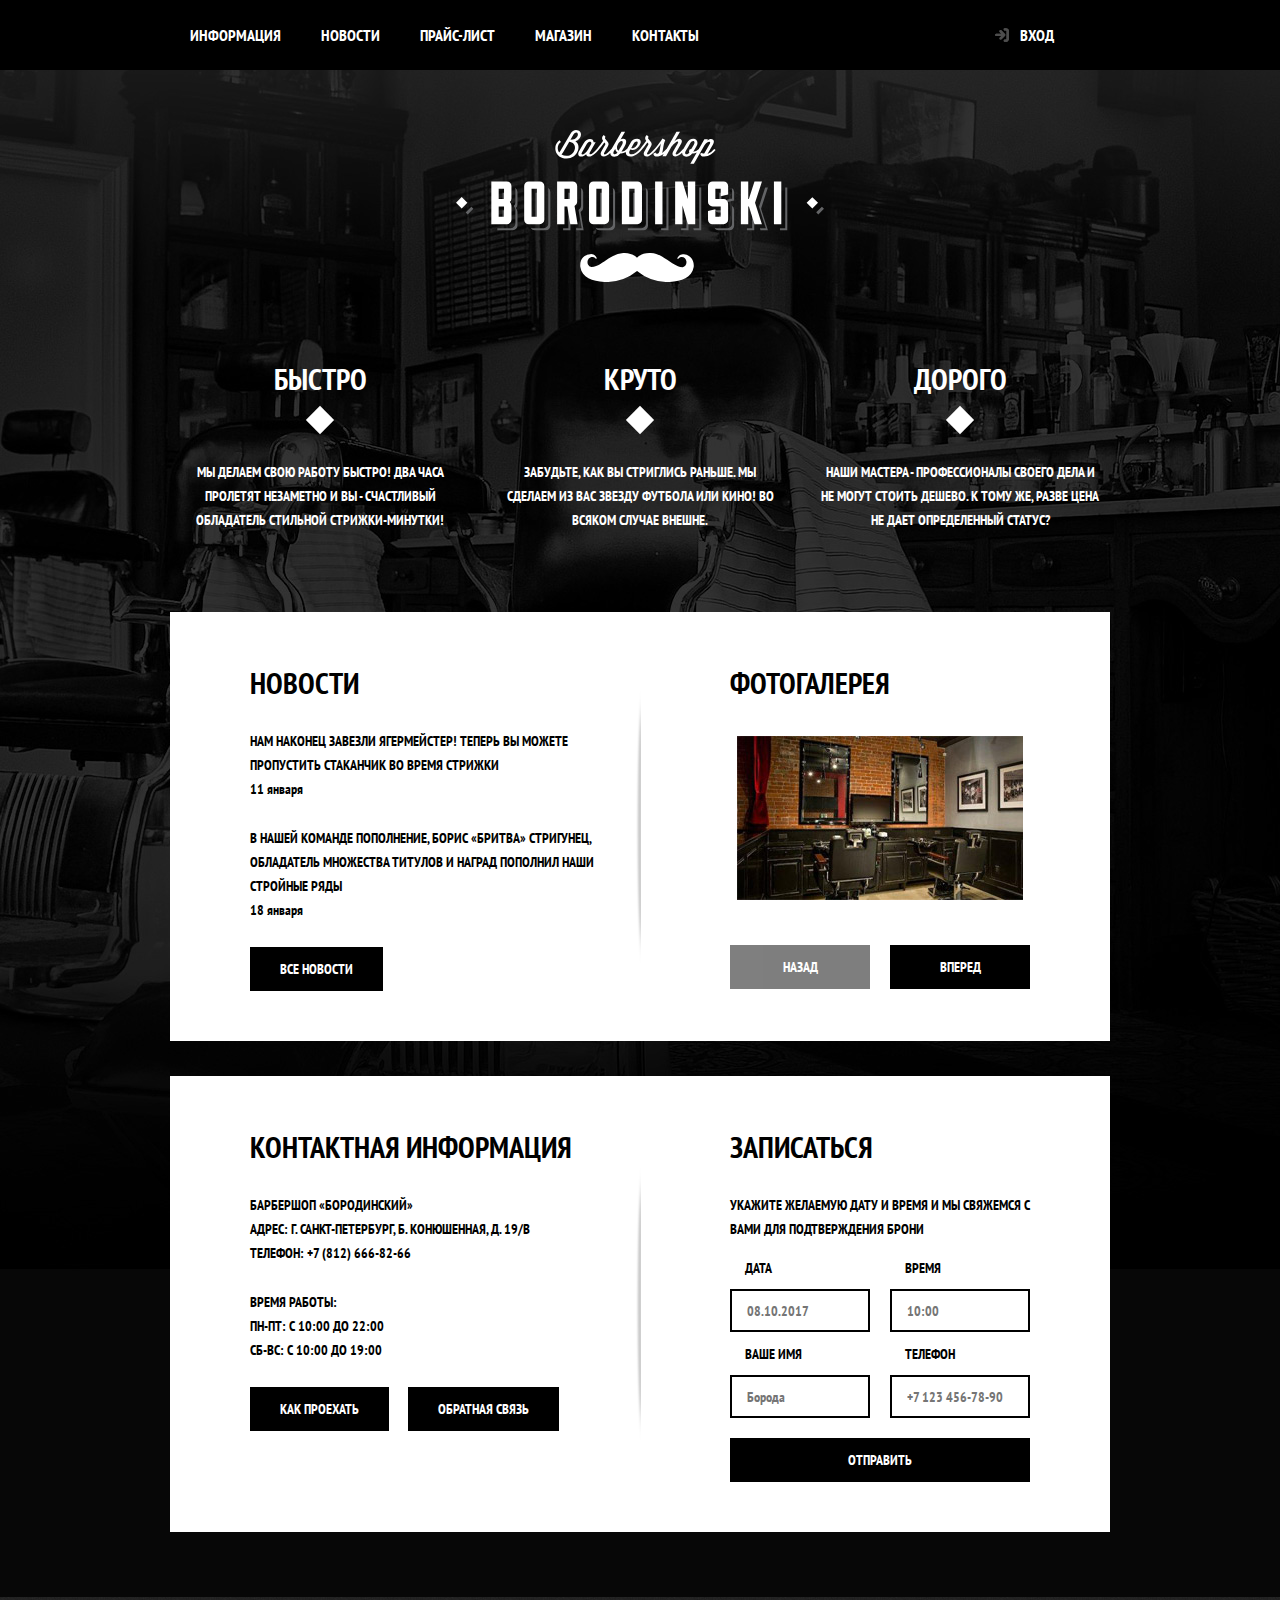
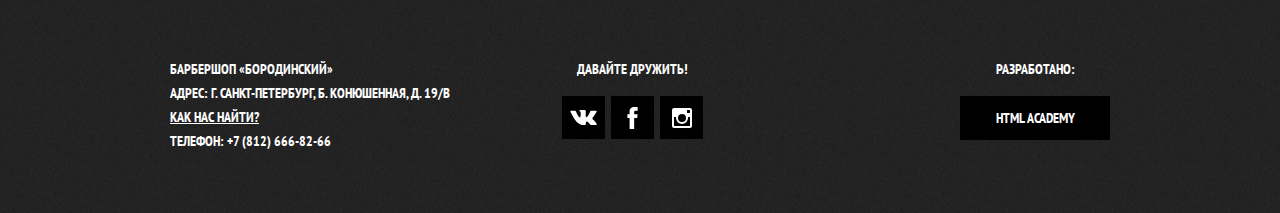
==== commit c9cc3d35: "Модальные окна Вход и карта" ====
--- a/index.html
+++ b/index.html
@@ -264,7 +264,7 @@
 
     <section class="modal modal-login">
       <h2>Личный кабинет</h2>
-      <p>Введите свой логин и пароль</p>
+      <p class="modal-description">Введите свой логин и пароль</p>
       <form
         action="https://echo.htmlacademy.ru"
         class="login-form"
@@ -290,7 +290,7 @@
             placeholder="Пароль"
           />
         </p>
-        <p class="login-password-info">
+        <p class="login-help">
           <label class="login-checkbox">
             <input type="checkbox" name="remember" class="visually-hidden" />
             <span class="checkbox-indicator"></span>
--- a/css/style.css
+++ b/css/style.css
@@ -898,21 +898,87 @@
 }
 
 .modal {
+  position: fixed;
   color: #000000;
 
   background-color: #f8f3f8;
   background-image: url("../img/pattern-light.jpg");
   background-position: 0 0;
   background-repeat: repeat;
-}
-
-.modal h2 {
+  box-shadow: 0 30px 50px rgba(0, 0, 0, 0.7);
+}
+
+.modal-login {
+  top: 120px;
+  left: 50%;
+
+  display: none;
+
+  width: 300px;
+  margin-left: -230px;
+  padding: 50px 80px;
+}
+
+.modal-close {
+  position: absolute;
+  top: 0;
+  right: -34px;
+  width: 22px;
+  height: 22px;
+
+  font-size: 0;
+
+  background-color: transparent;
+  border: 0;
+  cursor: pointer;
+}
+
+.modal-close::before,
+.modal-close::after {
+  content: "";
+
+  position: absolute;
+  top: 10px;
+  left: 2px;
+  width: 19px;
+  height: 3px;
+
+  background-color: #d0d0d0;
+}
+
+.modal-close::before {
+  transform: rotate(45deg);
+}
+
+.modal-close::after {
+  transform: rotate(-45deg);
+}
+
+.modal-login h2 {
+  margin: 0em;
+  margin-bottom: 20px;
+
   font-size: 30px;
   line-height: 42px;
 }
 
+.modal-description {
+  margin: 0;
+  margin-bottom: 10px;
+}
+
+.login-form p {
+  margin: 0;
+  margin-bottom: 10px;
+}
+
 .login-form input[type="text"],
 .login-form input[type="password"] {
+  box-sizing: border-box;
+  width: 300px;
+  padding: 10px 15px;
+  padding-right: 40px;
+
   font: inherit;
   color: #000000;
   text-transform: uppercase;
@@ -925,11 +991,76 @@
   border-color: #663d15;
 }
 
+.login-form .login-help {
+  display: flex;
+  flex-wrap: wrap;
+  justify-content: space-between;
+  margin: 15px 0;
+}
+
+.login-icon-user {
+  background-image: url("../img/user.svg");
+  background-position: 270px center;
+  background-repeat: no-repeat;
+}
+
+.login-icon-password {
+  background-image: url("../img/lock.svg");
+  background-position: 270px center;
+  background-repeat: no-repeat;
+}
+
+.login-checkbox {
+  position: relative;
+
+  padding-left: 30px;
+  cursor: pointer;
+}
+
 .login-checkbox:hover,
 .login-checkbox:focus {
   color: #663d15;
 }
 
+.login-checkbox input[type="checkbox"] + .checkbox-indicator {
+  position: absolute;
+  top: 0;
+  left: 0;
+
+  width: 17px;
+  height: 17px;
+
+  border: 2px solid #000000;
+}
+
+.login-checkbox input[type="checkbox"]:focus + .checkbox-indicator {
+  border-color: #663d15;
+  outline: thin dotted;
+  outline: 5px auto -webkit-focus-ring-color;
+}
+
+.login-checkbox input[type="checkbox"]:checked + .checkbox-indicator::before,
+.login-checkbox input[type="checkbox"]:checked + .checkbox-indicator::after {
+  content: "";
+
+  position: absolute;
+  top: 8px;
+  left: 1px;
+
+  width: 15px;
+  height: 2px;
+
+  background-color: #000000;
+}
+
+.login-checkbox input[type="checkbox"]:checked + .checkbox-indicator::before {
+  transform: rotate(45deg);
+}
+
+.login-checkbox input[type="checkbox"]:checked + .checkbox-indicator::after {
+  transform: rotate(-45deg);
+}
+
 .restore {
   color: #000000;
   text-decoration: underline;
@@ -939,3 +1070,25 @@
 .restore:focus {
   text-decoration: none;
 }
+
+.login-form .button {
+  width: 100%;
+  margin-right: 0;
+}
+
+.modal-map {
+  top: 50%;
+  left: 50%;
+
+  display: none;
+
+  width: 766px;
+  height: 561px;
+  margin-top: -280px;
+  margin-left: -390px;
+  border: 7px solid white;
+}
+
+.modal-map p {
+  margin: 0;
+}